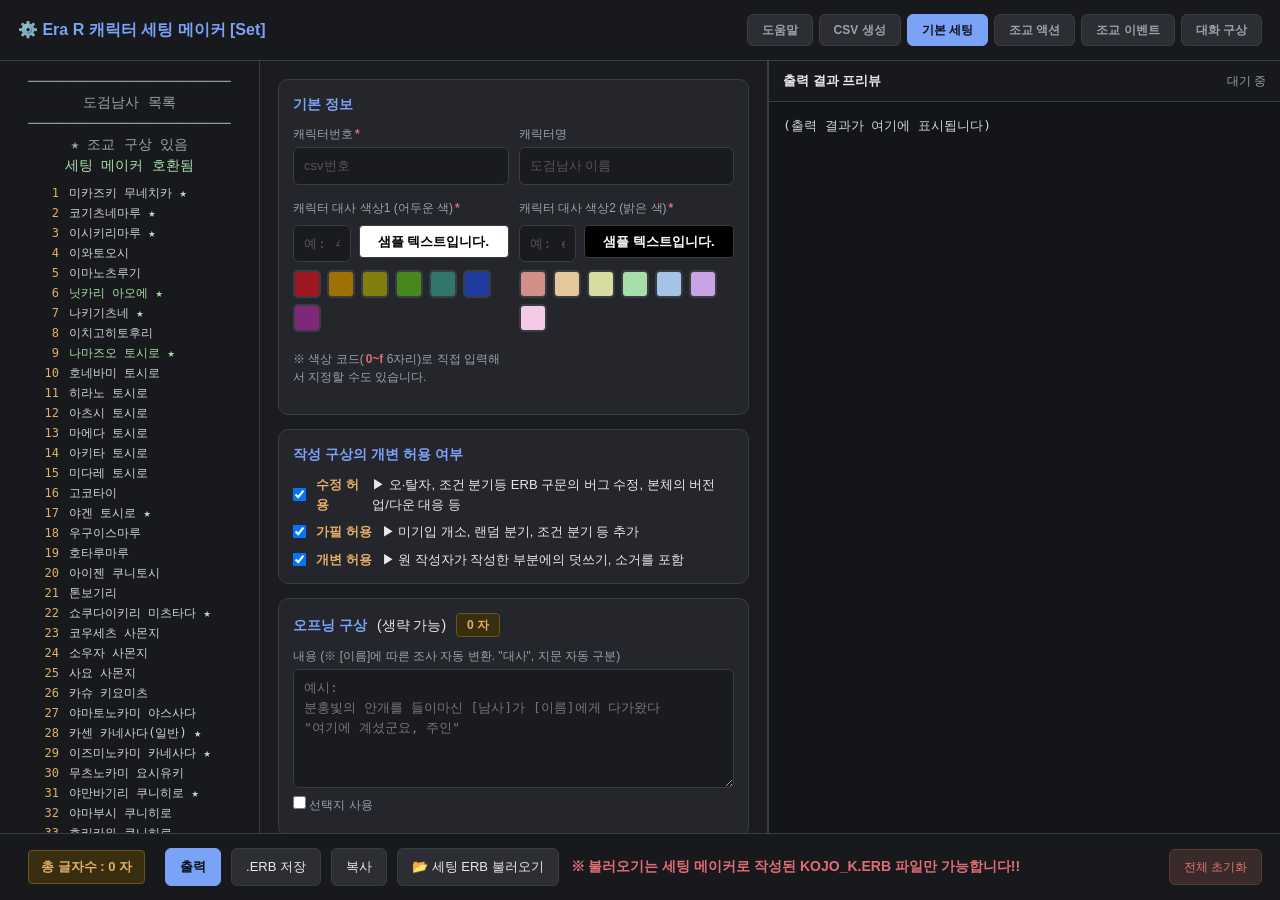
==== index.html @ b2b58388 "Add files via upload" ====
<!DOCTYPE html>
<html lang="ko">
<head>
<meta charset="UTF-8">
<meta name="viewport" content="width=device-width, initial-scale=1">
<title>Era 구상 메이커</title>
<!-- 즉시 리다이렉트 (JS 비활성 환경 대비) -->
<meta http-equiv="refresh" content="0; url=era_Maker_Set.html">
<script>
  // 즉시 이동 (history에 남기지 않음)
  location.replace("era_Maker_Set.html");
</script>
</head>
<body>
  <noscript>
    <p>자동으로 이동하지 않으면 <a href="era_Maker_Set.html">여기를 클릭</a>하세요.</p>
  </noscript>
</body>
</html>
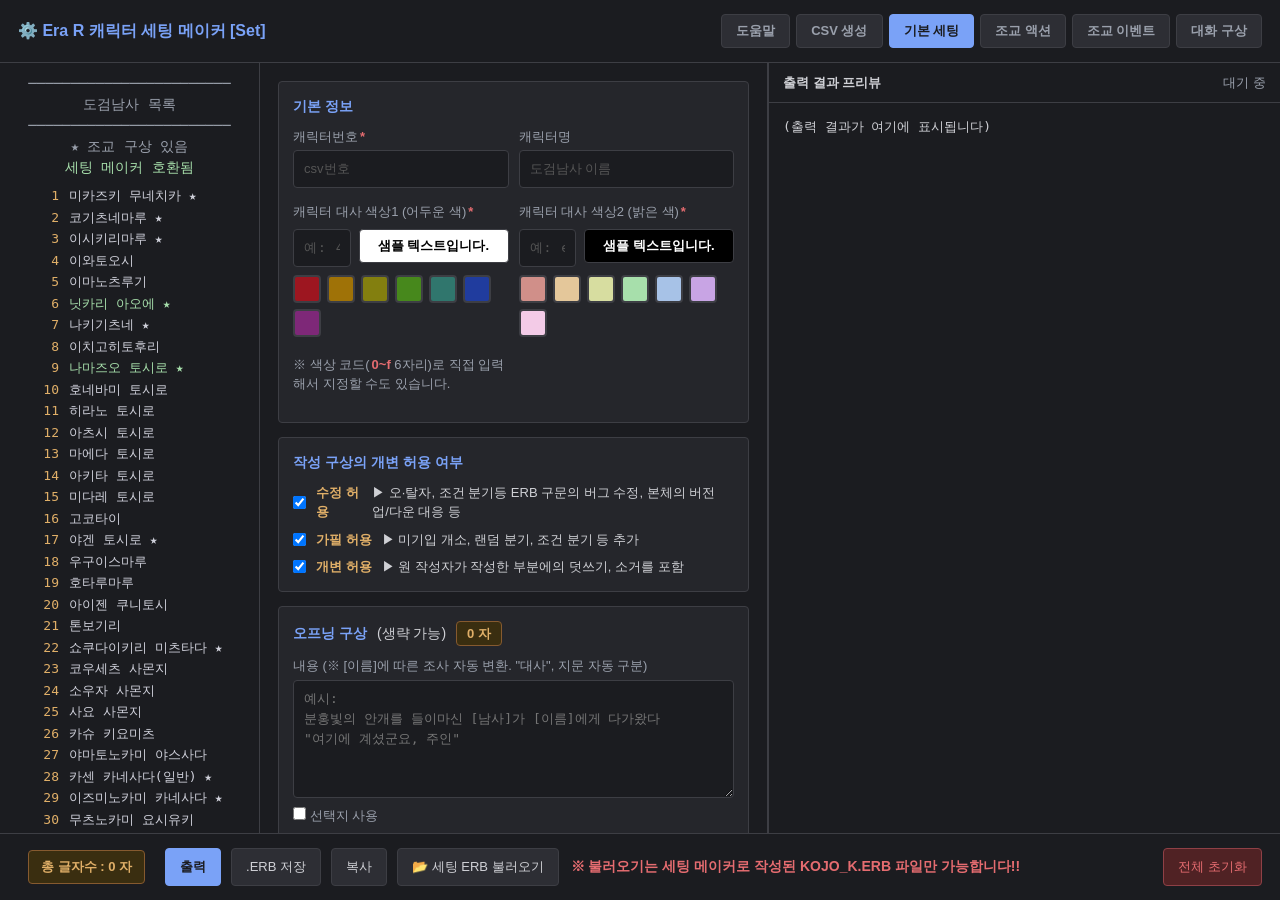
==== commit eb1db377: "Update index.html" ====
--- a/index.html
+++ b/index.html
@@ -5,15 +5,15 @@
 <meta name="viewport" content="width=device-width, initial-scale=1">
 <title>Era 구상 메이커</title>
 <!-- 즉시 리다이렉트 (JS 비활성 환경 대비) -->
-<meta http-equiv="refresh" content="0; url=era_Maker_Set.html">
+<meta http-equiv="refresh" content="0; url=Maker/era_Maker_Set.html">
 <script>
   // 즉시 이동 (history에 남기지 않음)
-  location.replace("era_Maker_Set.html");
+  location.replace("Maker/era_Maker_Set.html");
 </script>
 </head>
 <body>
   <noscript>
-    <p>자동으로 이동하지 않으면 <a href="era_Maker_Set.html">여기를 클릭</a>하세요.</p>
+    <p>자동으로 이동하지 않으면 <a href="Maker/era_Maker_Set.html">여기를 클릭</a>하세요.</p>
   </noscript>
 </body>
-</html>+</html>
